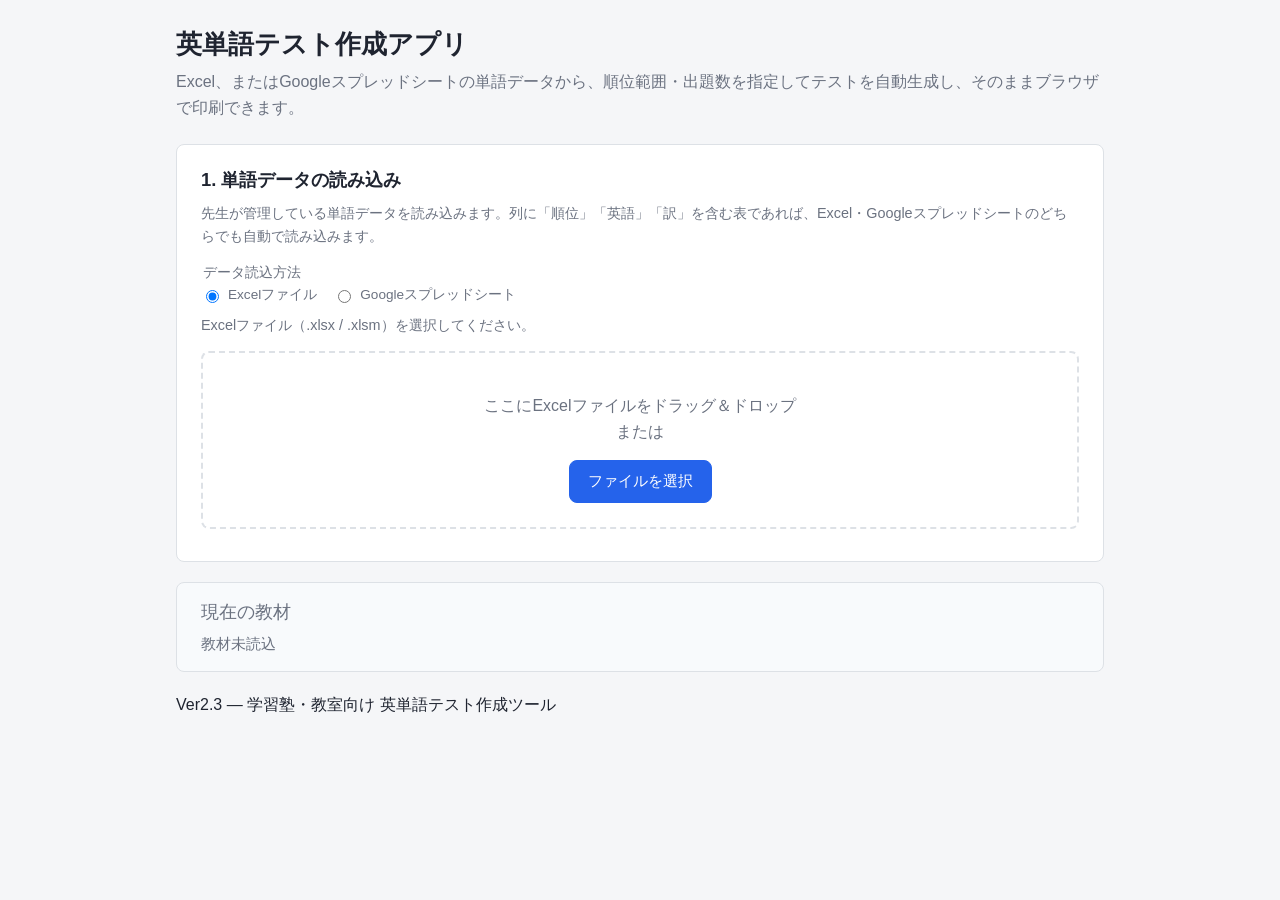
==== index.html @ a2347371 "Ver2.3: アプリ本体をリポジトリ直下へ移動しGitHub Pagesで直接起動できるようにする src/index.html・src/css・src/js・src/lib を index.htm" ====
<!DOCTYPE html>
<html lang="ja">
<head>
<meta charset="UTF-8">
<meta name="viewport" content="width=device-width, initial-scale=1.0">
<title>英単語テスト作成アプリ</title>
<link rel="stylesheet" href="css/style.css">
<link rel="stylesheet" href="css/print.css" media="print">
</head>
<body>

<div class="app-shell no-print">
  <header class="app-header">
    <h1>英単語テスト作成アプリ</h1>
    <p class="app-subtitle">Excel、またはGoogleスプレッドシートの単語データから、順位範囲・出題数を指定してテストを自動生成し、そのままブラウザで印刷できます。</p>
  </header>

  <main class="app-main">

    <section class="panel" id="loadPanel">
      <h2>1. 単語データの読み込み</h2>
      <p class="panel-desc">先生が管理している単語データを読み込みます。列に「順位」「英語」「訳」を含む表であれば、Excel・Googleスプレッドシートのどちらでも自動で読み込みます。</p>

      <fieldset class="field load-method-field">
        <legend>データ読込方法</legend>
        <label class="radio"><input type="radio" name="loadMethod" value="excel" checked> Excelファイル</label>
        <label class="radio"><input type="radio" name="loadMethod" value="googleSheet"> Googleスプレッドシート</label>
      </fieldset>

      <div id="excelLoadFields">
        <p class="panel-desc">Excelファイル（.xlsx / .xlsm）を選択してください。</p>
        <div class="dropzone" id="dropzone">
          <p>ここにExcelファイルをドラッグ＆ドロップ<br>または</p>
          <label class="button" for="fileInput">ファイルを選択</label>
          <input type="file" id="fileInput" accept=".xlsx,.xlsm,.xls" hidden>
        </div>
      </div>

      <div id="googleSheetLoadFields" hidden>
        <p class="panel-desc">
          Googleスプレッドシートを「ファイル → 共有 → ウェブに公開」した状態のURL、
          またはそのスプレッドシートの通常URL（編集画面のURL）を貼り付けてください。
          可能な場合は自動でCSV取得用のURLに変換します。
        </p>
        <div class="field field-title">
          <label for="sheetUrl">GoogleスプレッドシートのURL、または公開CSVのURL</label>
          <input type="url" id="sheetUrl" placeholder="https://docs.google.com/spreadsheets/d/.../edit">
          <p class="field-hint" id="sheetUrlHint" hidden></p>
        </div>
        <button type="button" class="button button-primary" id="loadSheetButton">読み込む</button>
      </div>

      <div class="load-status" id="loadStatus" aria-live="polite"></div>

      <div class="load-actions" id="loadActions" hidden>
        <button type="button" class="button button-secondary" id="clearDataButton">読み込んだデータを消去</button>
      </div>
    </section>

    <section class="panel material-panel" id="materialPanel">
      <h2 class="material-panel-heading">現在の教材</h2>
      <div class="material-info" id="materialInfo"></div>
    </section>

    <section class="panel" id="settingsPanel" hidden>
      <h2>2. テスト条件の設定</h2>

      <form id="settingsForm">
        <div class="field-row">
          <div class="field field-title">
            <label for="testTitle">タイトル（任意）</label>
            <input type="text" id="testTitle" placeholder="英単語テスト" maxlength="40">
          </div>
        </div>

        <div class="field-row">
          <div class="field">
            <label for="startRank">開始順位</label>
            <input type="number" id="startRank" min="1" value="1" required>
          </div>
          <div class="field" id="endRankField">
            <label for="endRank">終了順位</label>
            <input type="number" id="endRank" min="1" value="100" required>
          </div>
          <div class="field">
            <label for="levelFilter">レベル指定</label>
            <select id="levelFilter">
              <option value="">すべて</option>
            </select>
          </div>
        </div>

        <div class="field-row">
          <fieldset class="field">
            <legend>出題方向</legend>
            <label class="radio"><input type="radio" name="direction" value="en-ja" checked> 英語 → 日本語</label>
            <label class="radio"><input type="radio" name="direction" value="ja-en"> 日本語 → 英語</label>
          </fieldset>

          <fieldset class="field">
            <legend>出題順</legend>
            <label class="radio"><input type="radio" name="order" value="rank" checked> 順位順</label>
            <label class="radio"><input type="radio" name="order" value="random"> ランダム</label>
          </fieldset>
        </div>

        <div class="field-row">
          <fieldset class="field">
            <legend>生成モード</legend>
            <label class="radio"><input type="radio" name="mode" value="single" checked> 単発（1回分のテスト）</label>
            <label class="radio"><input type="radio" name="mode" value="batch"> 複数日分を一括生成</label>
          </fieldset>
        </div>

        <div class="field-row" id="singleModeFields">
          <div class="field">
            <label for="questionCount">問題数</label>
            <input type="number" id="questionCount" min="1" value="50">
          </div>
        </div>

        <div class="field-row" id="batchModeFields" hidden>
          <div class="field">
            <label for="chunkSize">1日あたりの順位幅</label>
            <input type="number" id="chunkSize" min="1" value="100">
          </div>
          <div class="field">
            <label for="dayCount">作成日数</label>
            <input type="number" id="dayCount" min="1" value="5">
          </div>
          <div class="field">
            <label for="questionsPerChunk">1日あたりの問題数</label>
            <input type="number" id="questionsPerChunk" min="1" value="100">
          </div>
        </div>

        <div class="generation-preview" id="generationPreview" hidden></div>

        <p class="form-error" id="formError" role="alert" hidden></p>

        <div class="form-actions">
          <button type="submit" class="button button-primary">テストを生成する</button>
        </div>
      </form>
    </section>

    <section class="panel" id="resultPanel" hidden>
      <h2>3. プレビュー・印刷</h2>

      <div class="result-toolbar">
        <div class="tab-list" id="tabList"></div>

        <div class="print-controls">
          <label for="printMode">印刷対象</label>
          <select id="printMode">
            <option value="problem">問題のみ</option>
            <option value="answer">解答のみ</option>
            <option value="both">問題→解答（全日程）</option>
          </select>
          <button type="button" class="button button-primary" id="printButton">印刷する</button>
        </div>
      </div>

      <div class="preview-toggle">
        <label class="radio"><input type="radio" name="previewKind" value="problem" checked> 問題プレビュー</label>
        <label class="radio"><input type="radio" name="previewKind" value="answer"> 解答プレビュー</label>
      </div>

      <div class="preview-area" id="previewArea"></div>
    </section>

  </main>

  <footer class="app-footer">
    <p>Ver2.3 — 学習塾・教室向け 英単語テスト作成ツール</p>
  </footer>
</div>

<!-- 印刷対象。screen表示ではJSで表示/非表示を制御し、印刷時は printMode に応じて print.css が制御する -->
<div id="printRoot" aria-hidden="true"></div>

<script src="lib/xlsx.full.min.js"></script>
<script src="js/utils/dom.js"></script>
<script src="js/utils/validators.js"></script>
<script src="js/utils/csv.js"></script>
<script src="js/state.js"></script>
<script src="js/wordRowParser.js"></script>
<script src="js/excelLoader.js"></script>
<script src="js/googleSheetLoader.js"></script>
<script src="js/wordRepository.js"></script>
<script src="js/testGenerator.js"></script>
<script src="js/layoutRules.js"></script>
<script src="js/renderer/formView.js"></script>
<script src="js/renderer/resultView.js"></script>
<script src="js/main.js"></script>
</body>
</html>
---- css/style.css ----
:root {
  --color-bg: #f5f6f8;
  --color-panel: #ffffff;
  --color-border: #dde1e6;
  --color-text: #1f2430;
  --color-text-muted: #6b7280;
  --color-primary: #2563eb;
  --color-primary-hover: #1d4ed8;
  --color-success: #15803d;
  --color-success-bg: #ecfdf3;
  --color-error: #b91c1c;
  --color-error-bg: #fef2f2;
  --radius: 8px;
}

* {
  box-sizing: border-box;
}

/* hidden属性は、display を上書きするクラス(.field-row の flex 等)より
   常に優先させる。属性セレクタとクラスセレクタの詳細度が同じ場合、
   後勝ちのカスケードで display:flex 側が勝ってしまうための対策。 */
[hidden] {
  display: none !important;
}

body {
  margin: 0;
  font-family: "Hiragino Kaku Gothic ProN", "Yu Gothic", "Meiryo", -apple-system, BlinkMacSystemFont, sans-serif;
  background: var(--color-bg);
  color: var(--color-text);
  line-height: 1.6;
}

.app-shell {
  max-width: 960px;
  margin: 0 auto;
  padding: 24px 16px 64px;
}

.app-header h1 {
  margin: 0 0 4px;
  font-size: 1.6rem;
}

.app-subtitle {
  margin: 0 0 24px;
  color: var(--color-text-muted);
}

.panel {
  background: var(--color-panel);
  border: 1px solid var(--color-border);
  border-radius: var(--radius);
  padding: 20px 24px;
  margin-bottom: 20px;
}

.panel h2 {
  margin-top: 0;
  font-size: 1.15rem;
}

.panel-desc {
  color: var(--color-text-muted);
  font-size: 0.9rem;
  margin-top: -8px;
}

.material-panel {
  padding: 14px 24px;
  background: #f8fafc;
}

.material-panel-heading {
  margin: 0 0 6px;
  font-size: 0.8rem;
  font-weight: normal;
  color: var(--color-text-muted);
}

.material-info {
  display: flex;
  flex-wrap: wrap;
  align-items: baseline;
  gap: 4px 16px;
}

.material-name {
  margin: 0;
  font-size: 1.05rem;
  font-weight: bold;
  color: var(--color-text);
}

.material-icon {
  margin-right: 2px;
}

.material-method {
  margin: 0;
  font-size: 0.85rem;
  color: var(--color-text-muted);
}

.material-empty {
  margin: 0;
  font-size: 0.95rem;
  color: var(--color-text-muted);
}

.dropzone {
  border: 2px dashed var(--color-border);
  border-radius: var(--radius);
  padding: 24px;
  text-align: center;
  color: var(--color-text-muted);
  transition: border-color 0.15s, background-color 0.15s;
}

.dropzone-active {
  border-color: var(--color-primary);
  background: #eff6ff;
}

.button {
  display: inline-block;
  padding: 8px 18px;
  border-radius: var(--radius);
  border: 1px solid var(--color-primary);
  background: var(--color-primary);
  color: #fff;
  font-size: 0.95rem;
  cursor: pointer;
  text-decoration: none;
}

.button:hover {
  background: var(--color-primary-hover);
}

.button-secondary {
  background: transparent;
  color: var(--color-text);
  border-color: var(--color-border);
}

.button-secondary:hover {
  background: #f1f2f4;
}

.load-status {
  margin-top: 12px;
  font-size: 0.9rem;
}

.load-status-success {
  color: var(--color-success);
  background: var(--color-success-bg);
  padding: 8px 12px;
  border-radius: var(--radius);
}

.load-status-error {
  color: var(--color-error);
  background: var(--color-error-bg);
  padding: 8px 12px;
  border-radius: var(--radius);
}

.load-actions {
  margin-top: 12px;
}

.field-row {
  display: flex;
  flex-wrap: wrap;
  gap: 20px;
  margin-bottom: 16px;
}

.field {
  display: flex;
  flex-direction: column;
  gap: 6px;
  min-width: 160px;
  border: none;
  padding: 0;
  margin: 0;
}

.field label,
.field legend {
  font-size: 0.85rem;
  color: var(--color-text-muted);
}

.field input[type="number"],
.field input[type="text"],
.field input[type="url"],
.field select {
  padding: 8px 10px;
  border: 1px solid var(--color-border);
  border-radius: var(--radius);
  font-size: 0.95rem;
}

.field-title {
  flex: 1 1 100%;
}

.field-hint {
  margin: 4px 0 0;
  font-size: 0.8rem;
  color: var(--color-text-muted);
  word-break: break-all;
}

.load-method-field {
  display: flex;
  flex-direction: row;
  flex-wrap: wrap;
  align-items: center;
  gap: 16px;
  border: none;
  padding: 0;
  margin: 0 0 16px;
}

.load-method-field legend {
  font-size: 0.85rem;
  color: var(--color-text-muted);
  width: 100%;
}

#excelLoadFields,
#googleSheetLoadFields {
  margin-bottom: 8px;
}

.radio {
  display: flex;
  align-items: center;
  gap: 6px;
  font-size: 0.95rem;
  color: var(--color-text);
}

.form-error {
  color: var(--color-error);
  background: var(--color-error-bg);
  padding: 8px 12px;
  border-radius: var(--radius);
  font-size: 0.9rem;
}

.generation-preview {
  background: #f8fafc;
  border: 1px solid var(--color-border);
  border-radius: var(--radius);
  padding: 12px 16px;
  margin-bottom: 16px;
  font-size: 0.9rem;
}

.generation-preview-heading {
  margin: 0 0 8px;
  font-weight: bold;
  color: var(--color-text);
}

.generation-preview-list {
  margin: 0 0 8px;
  padding-left: 1.4em;
}

.generation-preview-list li {
  margin-bottom: 2px;
}

.generation-preview-note {
  margin: 4px 0;
  color: #b45309;
}

.generation-preview-empty {
  margin: 0;
  color: var(--color-text-muted);
}

.generation-preview-total {
  margin-top: 8px;
  padding-top: 8px;
  border-top: 1px solid var(--color-border);
}

.generation-preview-total p {
  margin: 2px 0;
}

.generation-preview-total-heading {
  font-weight: bold;
}

.form-actions {
  margin-top: 8px;
}

.result-toolbar {
  display: flex;
  flex-wrap: wrap;
  justify-content: space-between;
  align-items: center;
  gap: 12px;
  margin-bottom: 12px;
}

.tab-list {
  display: flex;
  flex-wrap: wrap;
  gap: 6px;
}

.tab-button {
  padding: 6px 12px;
  border-radius: 999px;
  border: 1px solid var(--color-border);
  background: #fff;
  cursor: pointer;
  font-size: 0.85rem;
}

.tab-button-active {
  background: var(--color-primary);
  border-color: var(--color-primary);
  color: #fff;
}

.print-controls {
  display: flex;
  align-items: center;
  gap: 8px;
  font-size: 0.9rem;
}

.print-controls select {
  padding: 6px 8px;
  border-radius: var(--radius);
  border: 1px solid var(--color-border);
}

.preview-toggle {
  display: flex;
  gap: 20px;
  margin-bottom: 16px;
}

.preview-area {
  border: 1px solid var(--color-border);
  border-radius: var(--radius);
  padding: 16px;
  background: #fafbfc;
}

/* --- テストページ共通（プレビュー・印刷どちらでも使用） ---
   文字サイズ・行間・列数・余白は layoutRules.js が問題数/文字数から算出し、
   CSS変数(--tp-*)として各 .test-page に設定する（resultView.js）。
   ここではその変数を読み取って反映するだけで、数値のロジックは持たない。 */
.test-page {
  background: #fff;
  padding: var(--tp-padding, 12mm);
}

.page-header-top {
  display: flex;
  justify-content: space-between;
  align-items: baseline;
  gap: 12px;
}

.page-title {
  margin: 0;
  font-size: calc(var(--tp-font-size, 11pt) + 4pt);
}

.page-direction {
  font-size: calc(var(--tp-font-size, 11pt) - 1pt);
  color: var(--color-text-muted);
}

.page-meta {
  font-size: calc(var(--tp-font-size, 11pt) - 1pt);
  color: var(--color-text-muted);
  margin: 4px 0 8px;
}

.page-name-line {
  display: flex;
  justify-content: space-between;
  font-size: 0.9rem;
  border-top: 1px solid var(--color-border);
  border-bottom: 1px solid var(--color-border);
  padding: 6px 0;
  margin-bottom: 12px;
}

.item-list {
  column-count: var(--tp-columns, 2);
  column-gap: var(--tp-column-gap, 12mm);
}

.item-row {
  display: flex;
  gap: 8px;
  align-items: flex-start;
  break-inside: avoid;
  padding: calc((var(--tp-line-height, 1.6) - 1) * 0.5em) 0;
  font-size: var(--tp-font-size, 11pt);
  line-height: var(--tp-line-height, 1.6);
}

.item-no {
  min-width: 2em;
  color: var(--color-text-muted);
}

.item-prompt {
  flex: 1;
}

.item-blank::after {
  content: "（　　　　　　）";
  color: var(--color-text-muted);
}

.item-answer {
  font-weight: bold;
  color: var(--color-primary);
}

/* 印刷用DOMは画面上には出さない */
#printRoot {
  display: none;
}
---- css/print.css ----
/* 印刷時のみ適用。画面用スタイル(style.css)を上書きする。
   用紙自体の余白(@page)は固定値のままとし、問題数に応じた「余白の広さ」の演出は
   .test-page の padding（--tp-padding, layoutRules.js が算出）で行う。
   @page margin を要素ごとに動的に変える手段(named page等)はブラウザ間の対応差が
   大きく印刷崩れの原因になり得るため、Ver1.1では採用しない。 */

@page {
  size: A4;
  margin: 10mm 10mm;
}

body {
  background: #fff;
}

.no-print,
.app-shell {
  display: none !important;
}

#printRoot {
  display: block !important;
}

.test-page {
  display: block;
  page-break-after: always;
  padding: var(--tp-padding, 10mm);
}

.test-page:last-child {
  page-break-after: auto;
}

/* 印刷対象の絞り込み（問題のみ／解答のみ／両方） */
body[data-print-mode="problem"] .test-page[data-kind="answer"] {
  display: none !important;
}

body[data-print-mode="answer"] .test-page[data-kind="problem"] {
  display: none !important;
}

.page-header {
  margin-bottom: calc(var(--tp-padding, 10mm) * 0.5);
}

.page-title {
  font-size: calc(var(--tp-font-size, 11pt) + 4pt);
}

.page-direction,
.page-meta {
  font-size: calc(var(--tp-font-size, 11pt) - 1pt);
}

.item-list {
  column-count: var(--tp-columns, 2);
  column-gap: var(--tp-column-gap, 10mm);
}

.item-row {
  font-size: var(--tp-font-size, 11pt);
  line-height: var(--tp-line-height, 1.6);
  padding: calc((var(--tp-line-height, 1.6) - 1) * 0.5em) 0;
}

.item-blank::after {
  content: "（　　　　　　）";
}
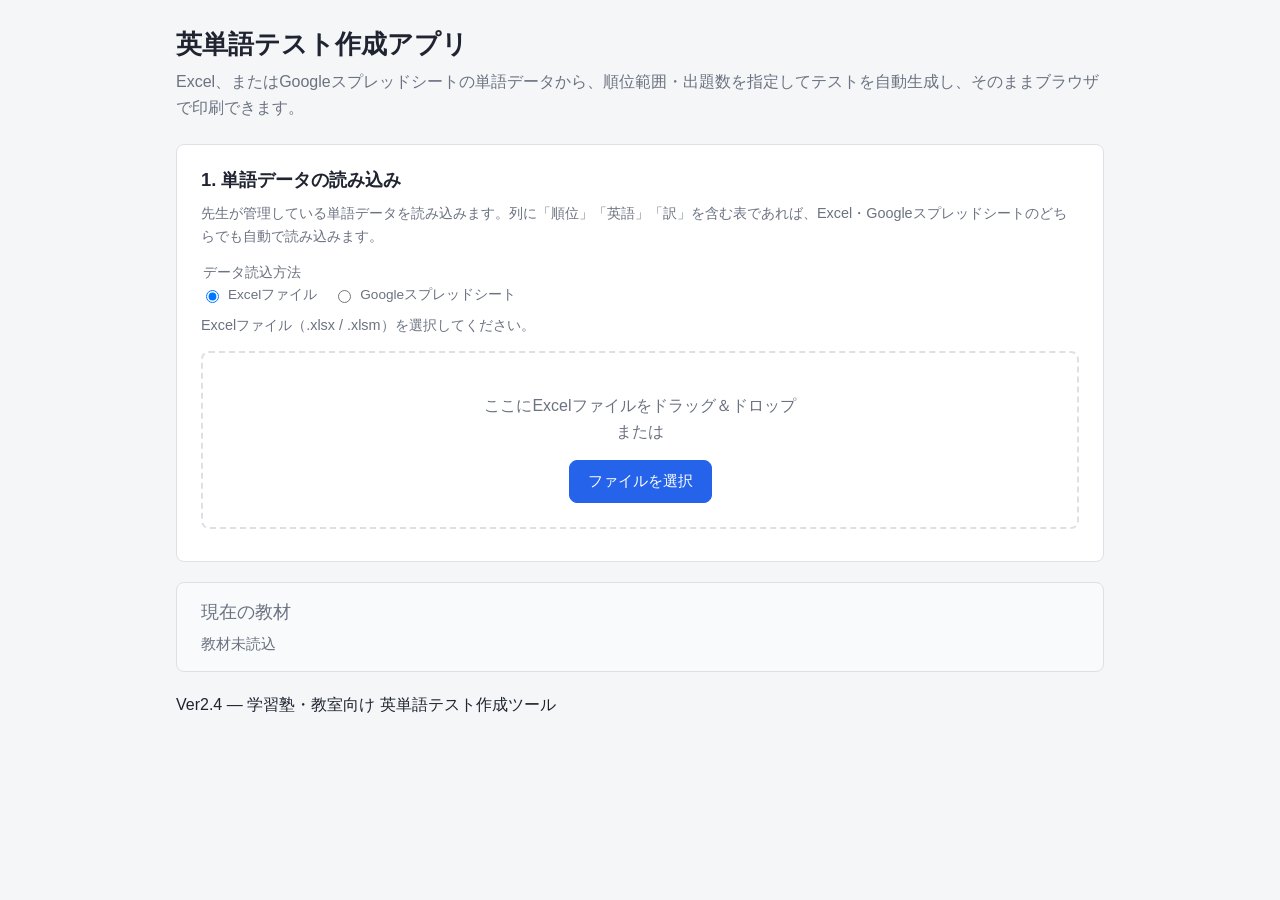
==== commit f6ee6a32: "feat: add automatic print layout fitting for A4 pages Problem/answer pages are measured individually" ====
--- a/index.html
+++ b/index.html
@@ -172,12 +172,17 @@
   </main>
 
   <footer class="app-footer">
-    <p>Ver2.3 — 学習塾・教室向け 英単語テスト作成ツール</p>
+    <p>Ver2.4 — 学習塾・教室向け 英単語テスト作成ツール</p>
   </footer>
 </div>
 
 <!-- 印刷対象。screen表示ではJSで表示/非表示を制御し、印刷時は printMode に応じて print.css が制御する -->
 <div id="printRoot" aria-hidden="true"></div>
+
+<!-- 印刷1ページ収まり調整(printFitting.js)が、実際の.test-pageを画面外で
+     組み立てて高さを計測するためのサンドボックス。常にDOM上には存在するが、
+     style.cssにより画面上には見えない(visibility:hidden)。 -->
+<div id="printFitSandbox" aria-hidden="true"></div>
 
 <script src="lib/xlsx.full.min.js"></script>
 <script src="js/utils/dom.js"></script>
@@ -190,6 +195,7 @@
 <script src="js/wordRepository.js"></script>
 <script src="js/testGenerator.js"></script>
 <script src="js/layoutRules.js"></script>
+<script src="js/printFitting.js"></script>
 <script src="js/renderer/formView.js"></script>
 <script src="js/renderer/resultView.js"></script>
 <script src="js/main.js"></script>
--- a/css/style.css
+++ b/css/style.css
@@ -371,6 +371,13 @@
   padding: var(--tp-padding, 12mm);
 }
 
+/* header〜item-list間の間隔(セクション間隔)。paddingを基準にしつつ、
+   印刷1ページ収まり調整(printFitting.js)が --tp-section-gap-factor だけを
+   個別に縮小できるようにしている（paddingそのものは別レバーとして温存するため）。 */
+.page-header {
+  margin-bottom: calc(var(--tp-padding, 12mm) * 0.5 * var(--tp-section-gap-factor, 1));
+}
+
 .page-header-top {
   display: flex;
   justify-content: space-between;
@@ -414,7 +421,9 @@
   gap: 8px;
   align-items: flex-start;
   break-inside: avoid;
-  padding: calc((var(--tp-line-height, 1.6) - 1) * 0.5em) 0;
+  /* 行間(line-height)由来の上下paddingを基準値としつつ、印刷1ページ収まり調整が
+     --tp-row-gap-factor で問題間隔だけを個別に縮小できるようにしている。 */
+  padding: calc((var(--tp-line-height, 1.6) - 1) * 0.5em * var(--tp-row-gap-factor, 1)) 0;
   font-size: var(--tp-font-size, 11pt);
   line-height: var(--tp-line-height, 1.6);
 }
@@ -442,3 +451,17 @@
 #printRoot {
   display: none;
 }
+
+/* 印刷1ページ収まり調整(printFitting.js)の計測専用サンドボックス。
+   画面には見えないが display:none にはしない(レイアウト計算が必要なため、
+   visibility:hidden + 画面外配置で見えなくする)。幅は印刷可能領域の幅
+   (layoutRules.jsのPRINTABLE_WIDTH_MMと一致させること)に固定し、
+   プレビューの表示幅に左右されずに印刷結果と同じ折り返しで高さを測る。 */
+#printFitSandbox {
+  position: absolute;
+  visibility: hidden;
+  pointer-events: none;
+  left: -99999px;
+  top: 0;
+  width: 190mm;
+}
--- a/css/print.css
+++ b/css/print.css
@@ -42,7 +42,7 @@
 }
 
 .page-header {
-  margin-bottom: calc(var(--tp-padding, 10mm) * 0.5);
+  margin-bottom: calc(var(--tp-padding, 10mm) * 0.5 * var(--tp-section-gap-factor, 1));
 }
 
 .page-title {
@@ -62,9 +62,14 @@
 .item-row {
   font-size: var(--tp-font-size, 11pt);
   line-height: var(--tp-line-height, 1.6);
-  padding: calc((var(--tp-line-height, 1.6) - 1) * 0.5em) 0;
+  padding: calc((var(--tp-line-height, 1.6) - 1) * 0.5em * var(--tp-row-gap-factor, 1)) 0;
 }
 
 .item-blank::after {
   content: "（　　　　　　）";
 }
+
+/* 計測用サンドボックスは実際の印刷には不要（計測は画面表示時に完了している） */
+#printFitSandbox {
+  display: none !important;
+}
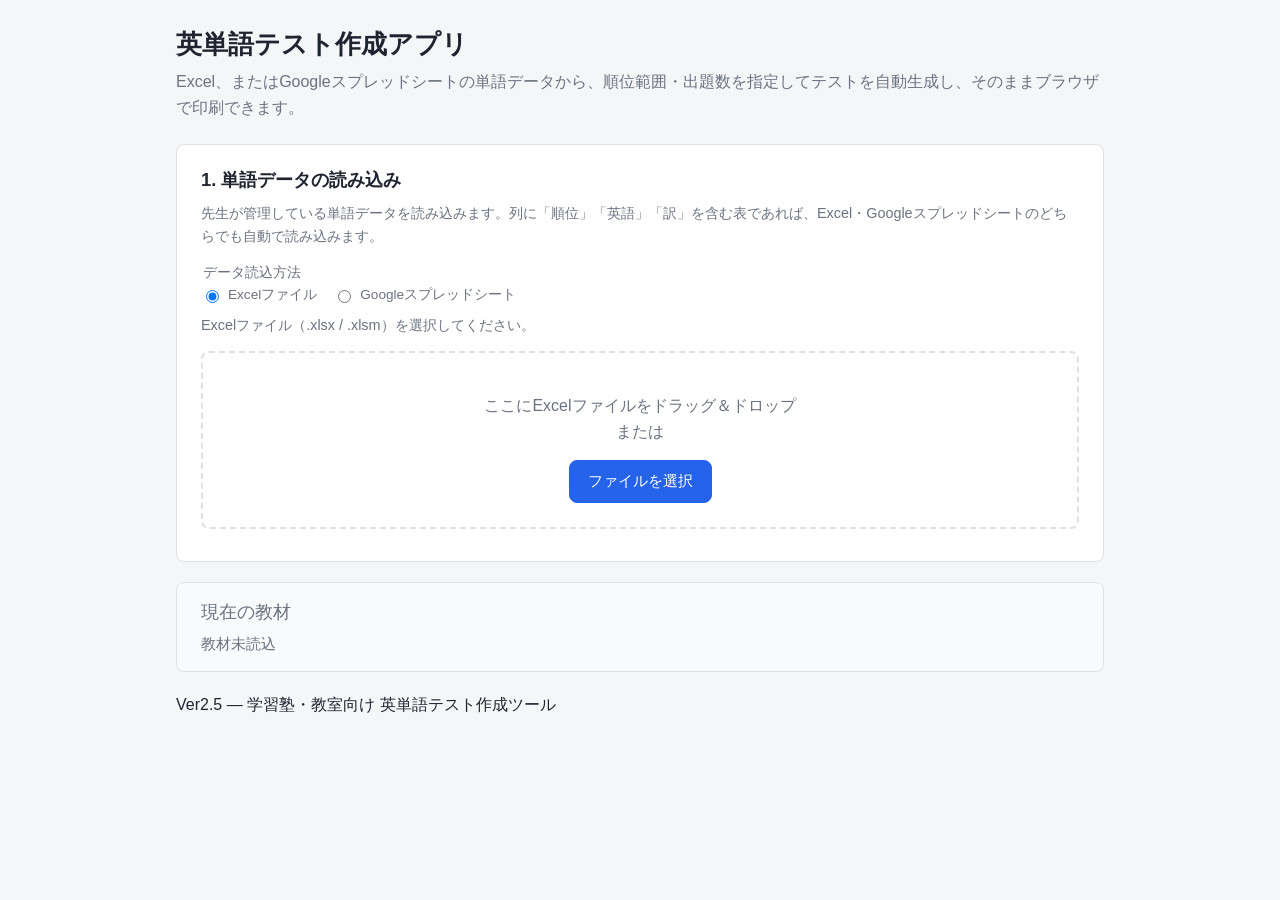
==== commit 11959263: "feat: prioritize layout fixes over shrinking in print fit (Ver2.5) Compact the problem-page header i" ====
--- a/index.html
+++ b/index.html
@@ -172,7 +172,7 @@
   </main>
 
   <footer class="app-footer">
-    <p>Ver2.4 — 学習塾・教室向け 英単語テスト作成ツール</p>
+    <p>Ver2.5 — 学習塾・教室向け 英単語テスト作成ツール</p>
   </footer>
 </div>
 
--- a/css/style.css
+++ b/css/style.css
@@ -465,3 +465,49 @@
   top: 0;
   width: 190mm;
 }
+
+/* 問題ページのヘッダー横並び化（print.cssの同名ルールと完全に同じ内容）。
+   printFitting.jsの高さ実測は#printFitSandbox内（screenメディア）で行うため、
+   `@media print`だけにこのルールを置くと、実際の印刷時だけ適用される
+   短いヘッダーの高さを測定できず、縮小し過ぎる/収まり判定を誤る原因になる。
+   CSSのメディアクエリは要素単位で「印刷時だけ」を再現できないため、
+   計測時にも同じ見た目になるようここに複製する。print.css側のルールを
+   変更した場合はこちらも必ず同じ内容に揃えること。 */
+#printFitSandbox .test-page[data-kind="problem"] .page-header {
+  display: flex;
+  flex-wrap: wrap;
+  align-items: baseline;
+  column-gap: 12px;
+  row-gap: 2px;
+}
+
+#printFitSandbox .test-page[data-kind="problem"] .page-header-top,
+#printFitSandbox .test-page[data-kind="problem"] .page-name-line {
+  display: contents;
+}
+
+#printFitSandbox .test-page[data-kind="problem"] .page-title {
+  order: 1;
+  margin: 0;
+}
+
+#printFitSandbox .test-page[data-kind="problem"] .page-name {
+  order: 2;
+  margin-left: auto;
+  white-space: nowrap;
+}
+
+#printFitSandbox .test-page[data-kind="problem"] .page-score {
+  order: 3;
+  white-space: nowrap;
+}
+
+#printFitSandbox .test-page[data-kind="problem"] .page-direction {
+  order: 4;
+  flex-basis: 100%;
+}
+
+#printFitSandbox .test-page[data-kind="problem"] .page-meta {
+  order: 5;
+  margin: 0;
+}
--- a/css/print.css
+++ b/css/print.css
@@ -54,6 +54,56 @@
   font-size: calc(var(--tp-font-size, 11pt) - 1pt);
 }
 
+/* 問題ページのヘッダーを印刷専用に横並び化する（Ver2.5）。
+   タイトル・名前欄・点数欄を1行にまとめることで、名前欄の罫線ボックス
+   (旧.page-name-line)を1段丸ごと省略し、縦方向を約1〜2行分節約する。
+   画面プレビュー(style.css)側は従来どおり縦積みのまま変更しない。
+   .page-header-top と .page-name-line を display:contents にして、
+   中の子要素(タイトル・出題方向・名前・点数)を.page-headerの直接の
+   flexアイテムとして扱えるようにし、DOM構造そのものは変更せずに
+   印刷時だけ配置を組み替えている。
+   注意: printFitting.jsの高さ実測用サンドボックス(#printFitSandbox)でも
+   同じ見た目で測定できるよう、style.cssの`#printFitSandbox .test-page[...]`に
+   全く同じルールを複製している。ここを変更したら必ずstyle.css側も揃えること。 */
+.test-page[data-kind="problem"] .page-header {
+  display: flex;
+  flex-wrap: wrap;
+  align-items: baseline;
+  column-gap: 12px;
+  row-gap: 2px;
+}
+
+.test-page[data-kind="problem"] .page-header-top,
+.test-page[data-kind="problem"] .page-name-line {
+  display: contents;
+}
+
+.test-page[data-kind="problem"] .page-title {
+  order: 1;
+  margin: 0;
+}
+
+.test-page[data-kind="problem"] .page-name {
+  order: 2;
+  margin-left: auto;
+  white-space: nowrap;
+}
+
+.test-page[data-kind="problem"] .page-score {
+  order: 3;
+  white-space: nowrap;
+}
+
+.test-page[data-kind="problem"] .page-direction {
+  order: 4;
+  flex-basis: 100%;
+}
+
+.test-page[data-kind="problem"] .page-meta {
+  order: 5;
+  margin: 0;
+}
+
 .item-list {
   column-count: var(--tp-columns, 2);
   column-gap: var(--tp-column-gap, 10mm);
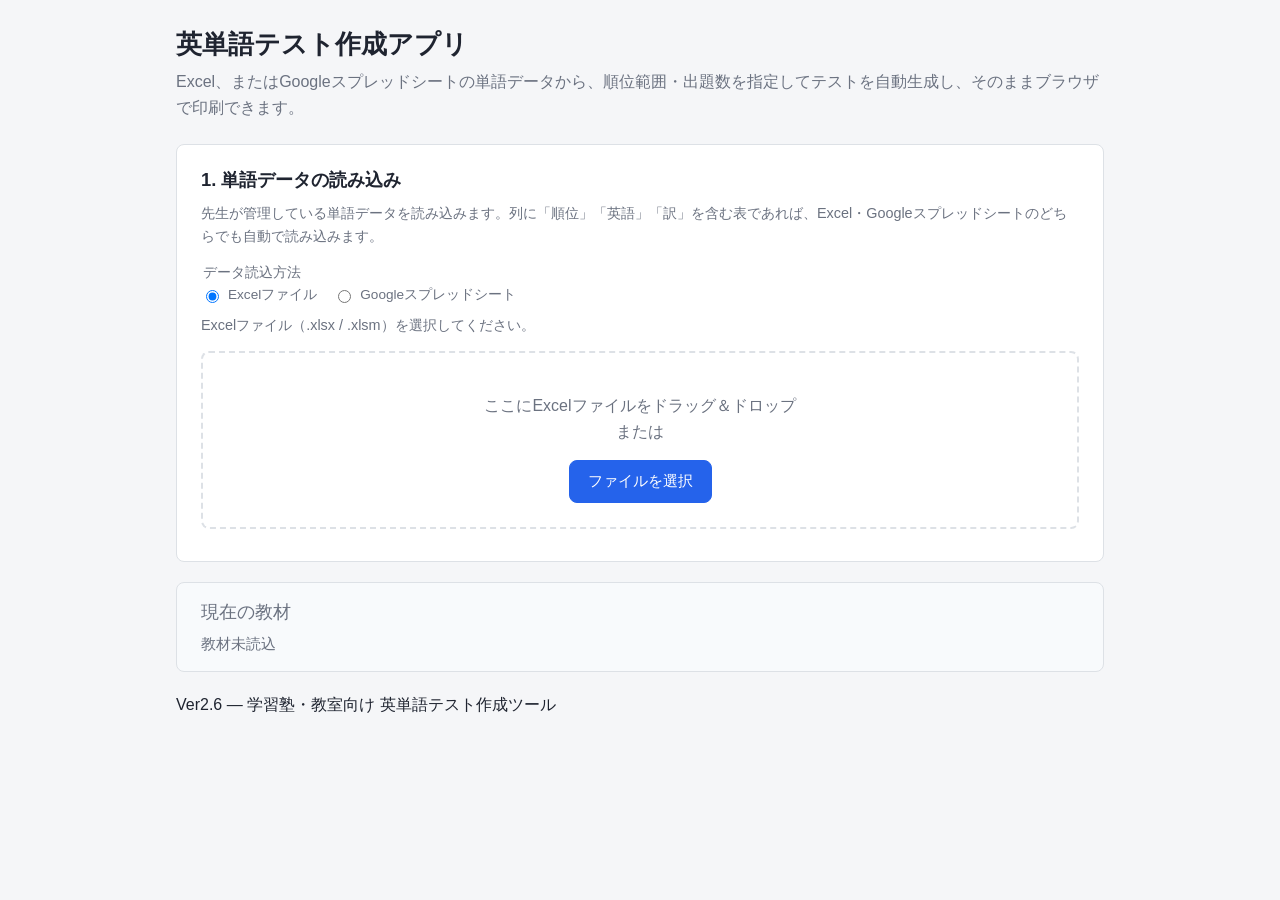
==== commit 9b08f3cc: "feat: shrink parenthetical supplement text on print to keep 2-column layout (Ver2.6) Long translatio" ====
--- a/index.html
+++ b/index.html
@@ -172,7 +172,7 @@
   </main>
 
   <footer class="app-footer">
-    <p>Ver2.5 — 学習塾・教室向け 英単語テスト作成ツール</p>
+    <p>Ver2.6 — 学習塾・教室向け 英単語テスト作成ツール</p>
   </footer>
 </div>
 
--- a/css/style.css
+++ b/css/style.css
@@ -511,3 +511,9 @@
   order: 5;
   margin: 0;
 }
+
+/* 補足部分（丸括弧書き）の縮小（print.cssの.item-supplementと完全に同じ内容、Ver2.6）。
+   理由は上のヘッダー横並び化と同じ: サンドボックスでの高さ実測にも反映させるため。 */
+#printFitSandbox .item-supplement {
+  font-size: 0.8em;
+}
--- a/css/print.css
+++ b/css/print.css
@@ -119,6 +119,15 @@
   content: "（　　　　　　）";
 }
 
+/* 丸括弧書きの補足説明（例:「（Shall I〜?/Shall we～？で）」）を印刷時のみ
+   少し小さいフォントで表示し、横幅を抑える（Ver2.6）。文字は省略しない
+   （テキストの一部を隠すと解答用紙の正確性を損なうため、文字サイズのみ縮小する）。
+   画面プレビュー(style.css)側は無変更。比率はlayoutRules.jsの
+   SUPPLEMENT_WIDTH_RATIOと一致させること（幅の見積もりと実際の見た目をそろえるため）。 */
+.item-supplement {
+  font-size: 0.8em;
+}
+
 /* 計測用サンドボックスは実際の印刷には不要（計測は画面表示時に完了している） */
 #printFitSandbox {
   display: none !important;
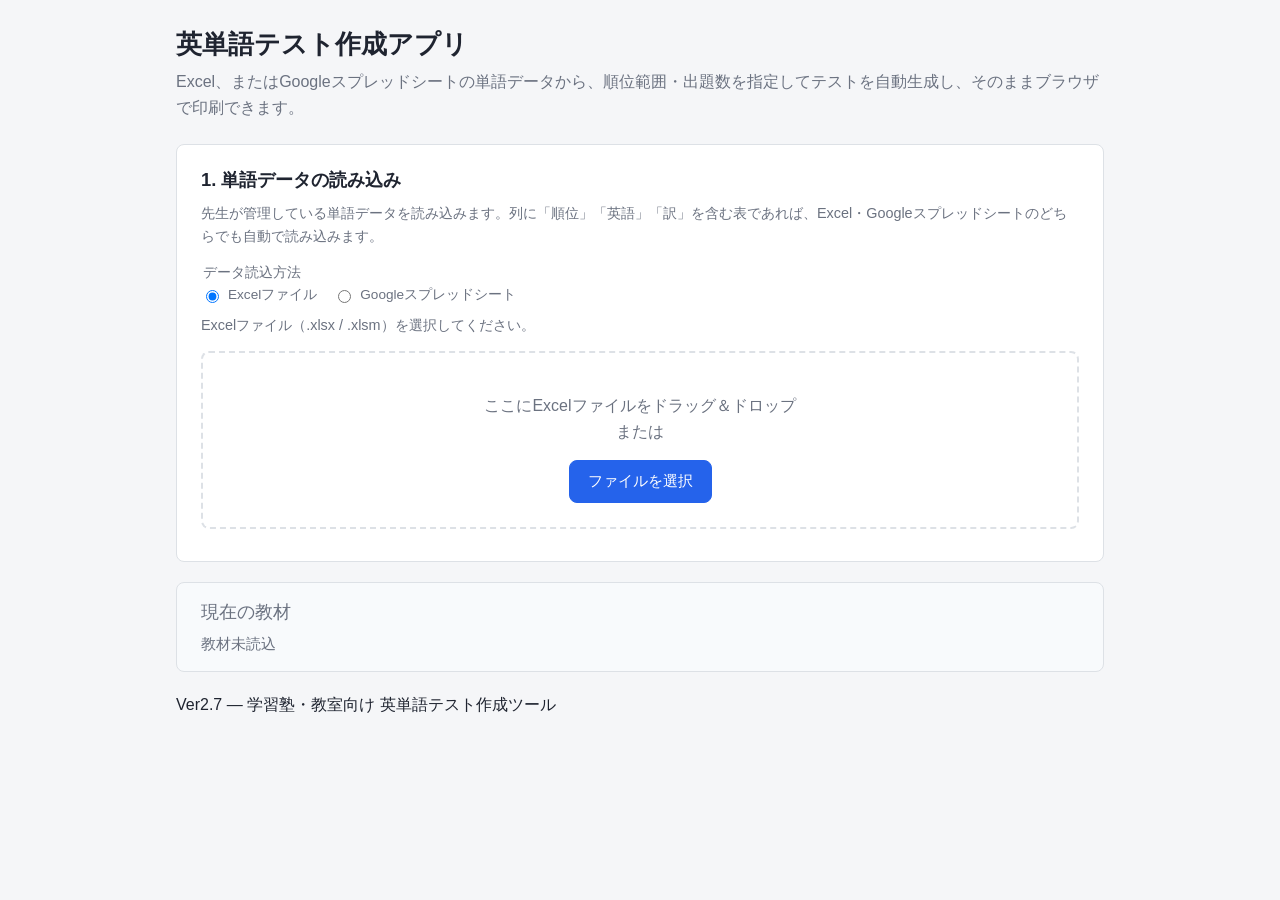
==== commit 240369af: "fix: base print column/font-size safety on the full rank range, not the random draw (Ver2.7) In rand" ====
--- a/index.html
+++ b/index.html
@@ -172,7 +172,7 @@
   </main>
 
   <footer class="app-footer">
-    <p>Ver2.6 — 学習塾・教室向け 英単語テスト作成ツール</p>
+    <p>Ver2.7 — 学習塾・教室向け 英単語テスト作成ツール</p>
   </footer>
 </div>
 
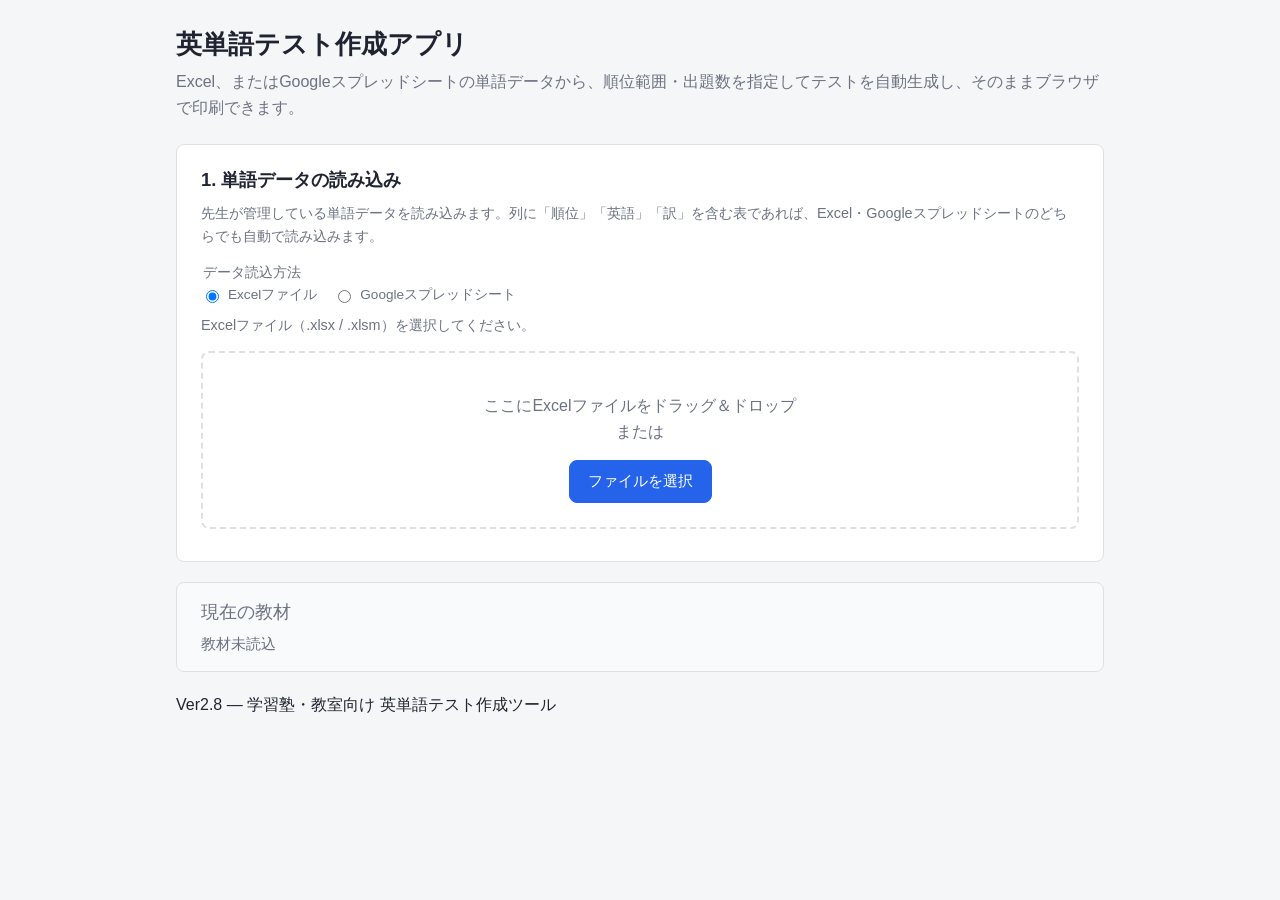
==== commit bdf8e643: "feat: add word-data CSV export and auto-fill test title from material name (Ver2.8) Adds a CSV expor" ====
--- a/index.html
+++ b/index.html
@@ -53,6 +53,7 @@
       <div class="load-status" id="loadStatus" aria-live="polite"></div>
 
       <div class="load-actions" id="loadActions" hidden>
+        <button type="button" class="button button-secondary" id="exportCsvButton">単語データをCSVで書き出す</button>
         <button type="button" class="button button-secondary" id="clearDataButton">読み込んだデータを消去</button>
       </div>
     </section>
@@ -172,7 +173,7 @@
   </main>
 
   <footer class="app-footer">
-    <p>Ver2.7 — 学習塾・教室向け 英単語テスト作成ツール</p>
+    <p>Ver2.8 — 学習塾・教室向け 英単語テスト作成ツール</p>
   </footer>
 </div>
 
--- a/css/style.css
+++ b/css/style.css
@@ -170,6 +170,9 @@
 
 .load-actions {
   margin-top: 12px;
+  display: flex;
+  flex-wrap: wrap;
+  gap: 8px;
 }
 
 .field-row {
